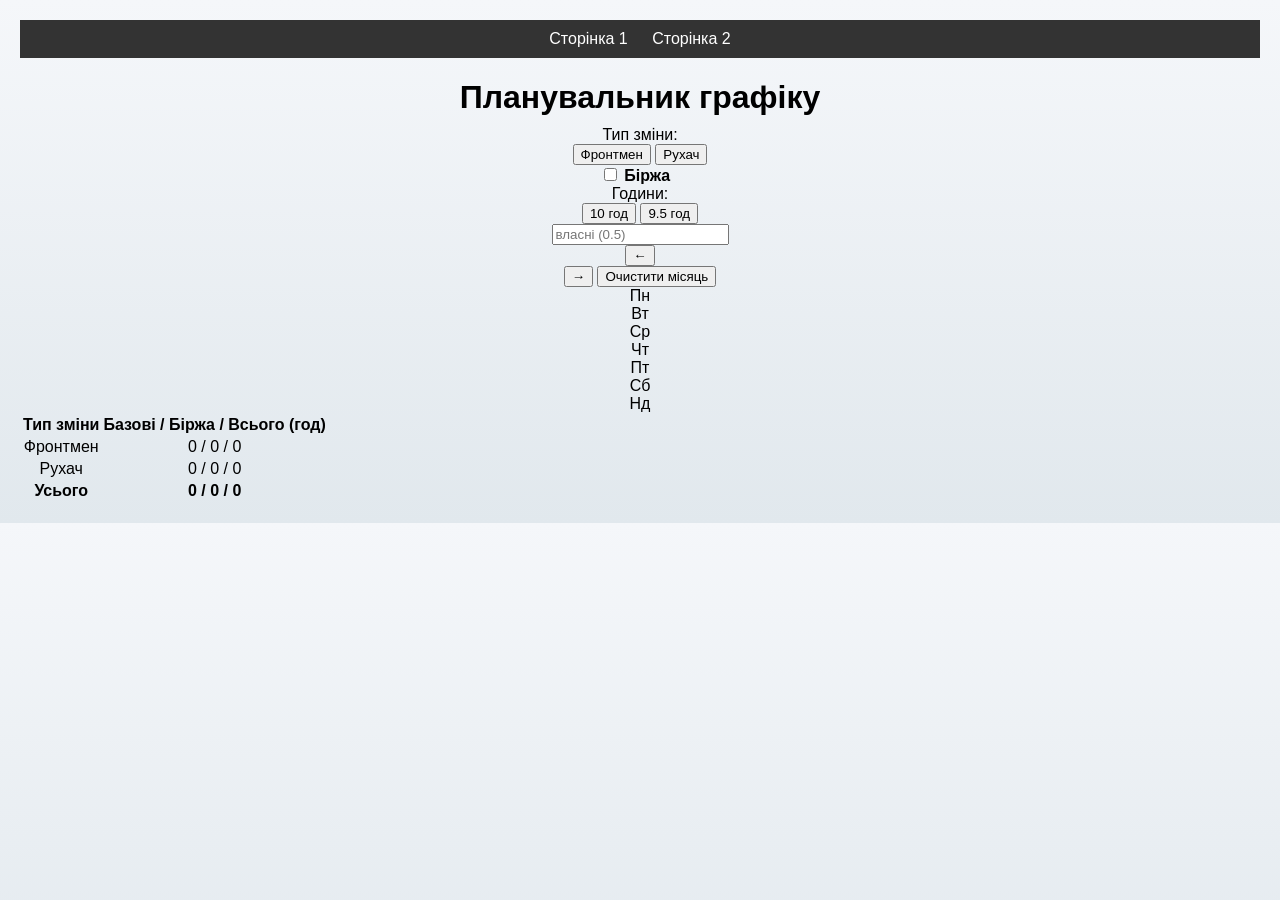
==== index1.html @ d51bac89 "Rename index.html to index1.html" ====
<!DOCTYPE html>

<nav style="background: #333; padding: 10px; text-align: center; position: sticky; top: 0; z-index: 1000;">
    <a href="index1.html" style="color: white; margin-right: 20px; text-decoration: none; font-family: sans-serif;">Сторінка 1</a>
    <a href="index2.html" style="color: white; text-decoration: none; font-family: sans-serif;">Сторінка 2</a>
</nav>

<html lang="en">

  <head>
    <meta charset="UTF-8">
    <title>Home Старий ГПТ (Save)</title>
    <link rel="stylesheet" href="./style1.css">

  </head>
    
  <body>
  <!DOCTYPE html>
<html lang="uk">
<head>
  <meta charset="utf-8" />
  <meta name="viewport" content="width=device-width,initial-scale=1" />
  <title>Планувальник графіку</title>
  <link rel="stylesheet" href="style.css">
</head>
<body>
  <h1>Планувальник графіку</h1>

  <div class="controls">
    <div class="panel role-panel">
      <span class="panel-title">Тип зміни:</span>
      <div class="role-buttons">
        <button id="btnSeller" class="role-seller">Фронтмен</button>
        <button id="btnLoader" class="role-loader">Рухач</button>
      </div>
      <label class="birzha-label">
        <input type="checkbox" id="birzhaCheckbox"> Біржа
      </label>
    </div>

    <div class="panel hours-panel">
      <span class="panel-title">Години:</span>
      <div class="hours-buttons">
        <button class="btnHour" data-hours="10">10 год</button>
        <button class="btnHour" data-hours="9.5">9.5 год</button>
      </div>
      <input id="customHours" type="number" placeholder="власні (0.5)" step="0.5" min="0" />
    </div>
  </div>

  <div class="month-nav">
    <button id="prevMonth">←</button>
    <div id="monthLabel"></div>
    <button id="nextMonth">→</button>
    <button id="clearMonth" class="danger">Очистити місяць</button>
  </div>

  <div class="calendar" id="calendar">
    <div class="day-name">Пн</div>
    <div class="day-name">Вт</div>
    <div class="day-name">Ср</div>
    <div class="day-name">Чт</div>
    <div class="day-name">Пт</div>
    <div class="day-name">Сб</div>
    <div class="day-name">Нд</div>
  </div>

  <!-- Підсумки за місяць -->
  <div class="summary-container" aria-live="polite">
    <table id="summaryTable" class="summary-table" role="table" aria-label="Підсумок годин за місяць">
      <thead>
        <tr>
          <th>Тип зміни</th>
          <th>Базові / Біржа / Всього (год)</th>
        </tr>
      </thead>
      <tbody>
        <tr>
          <td>Фронтмен</td>
          <td id="sumSeller">0 / 0 / 0</td>
        </tr>
        <tr>
          <td>Рухач</td>
          <td id="sumLoader">0 / 0 / 0</td>
        </tr>
        <tr>
          <td><strong>Усього</strong></td>
          <td id="sumTotal"><strong>0 / 0 / 0</strong></td>
        </tr>
      </tbody>
    </table>
  </div>

  <script src="script1.js"></script>
</body>
</html>
    <script  src="./script1.js"></script>

  </body>
  
</html>
---- style.css ----
body {
  font-family: 'Segoe UI', sans-serif;
  background-color: #f8f9fa;
  margin: 0;
  padding: 20px;
  text-align: center;
/*Градієнтний фон (лайтовий вертикальний)*/
 background: linear-gradient(to bottom, #f5f7fa, #e1e8ed);
  margin: 0;
  font-family: 'Segoe UI', sans-serif;
}

h1 {
  margin-bottom: 10px;
}

label {
  font-weight: bold;
  margin-right: 10px;
}

.calendar, .weekdays {
  max-width: 900px;
  margin: 0 auto;
}

.week-row {
  display: grid;
  grid-template-columns: repeat(7, 1fr) 150px;
  gap: 6px;
  margin-bottom: 6px;
  align-items: center;
}

.day {
  background: white;
  border-radius: 8px;
  padding: 12px 0;
  box-shadow: 0 1px 4px rgba(0, 0, 0, 0.08);
  cursor: pointer;
  transition: all 0.2s ease;
  font-weight: 500;
}

.day:hover {
  background-color: #e8f5e9;
}

.day.selected {
  background-color: #4caf50;
  color: white;
  font-weight: bold;
  box-shadow: 0 2px 6px rgba(0, 0, 0, 0.15);
}

.week-summary {
  font-weight: bold;
  background: #ffffff;
  width: 70px;
  padding: 12px;
  border-left: 4px solid #4caf50;
  border-radius: 6px;
  text-align: left;
  box-shadow: 0 1px 4px rgba(0, 0, 0, 0.08);
}

.empty {
  background: transparent;
  pointer-events: none;
}

.weekdays {
  display: grid;
  grid-template-columns: repeat(7, 1fr) 150px;
  gap: 6px;
  font-weight: bold;
  margin-bottom: 10px;
  text-align: center;
  color: #555;
}

.summary {
  font-size: 1.2em;
  margin: 20px 0;
}

/* підсумки червоними, якщо за тиждень вийшло більше 40 годин */
.week-summary.overload {
  color: red;
  font-weight: bold;
}
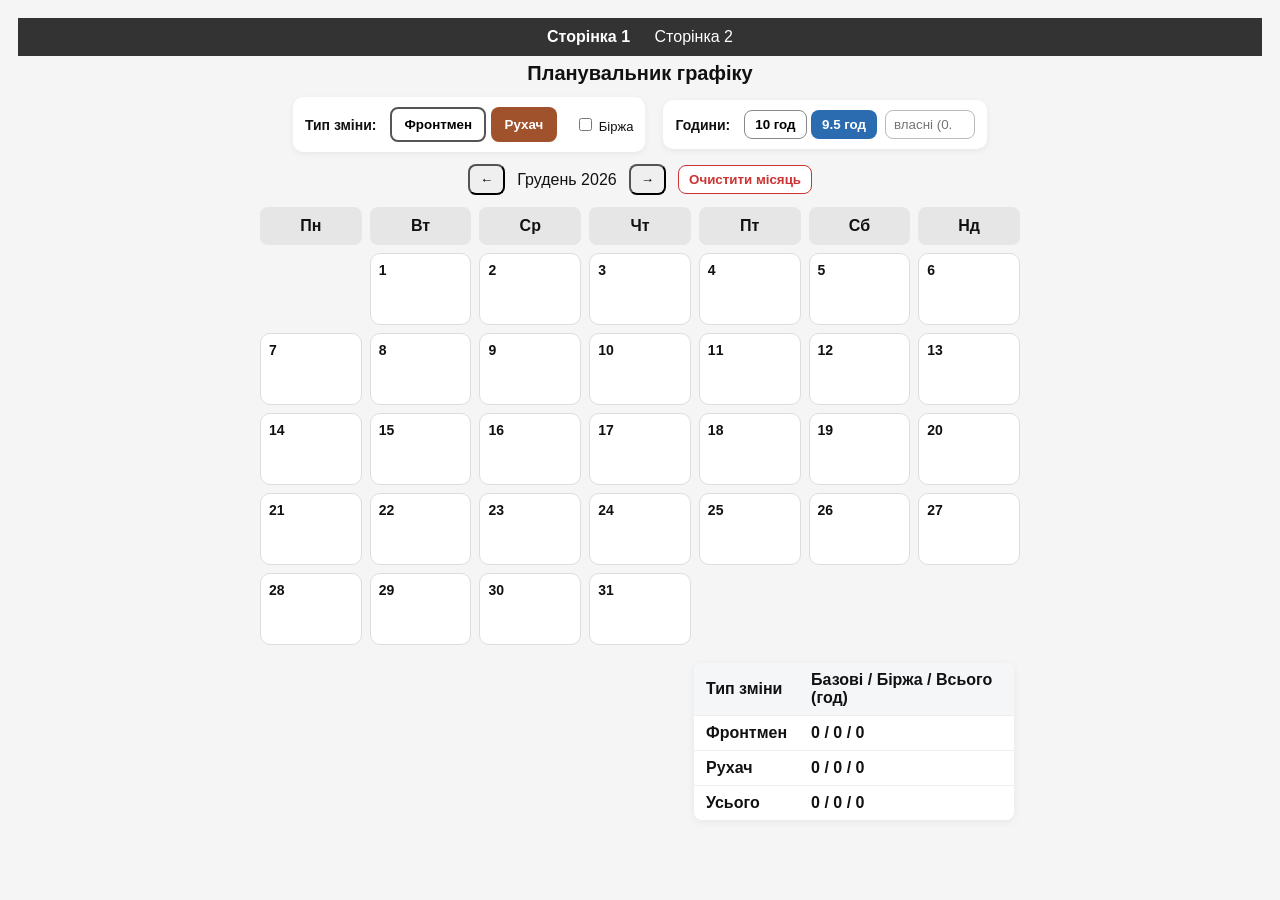
==== commit 46e5cedd: "Update index1.html" ====
--- a/index1.html
+++ b/index1.html
@@ -1,101 +1,84 @@
 <!DOCTYPE html>
-
-<nav style="background: #333; padding: 10px; text-align: center; position: sticky; top: 0; z-index: 1000;">
-    <a href="index1.html" style="color: white; margin-right: 20px; text-decoration: none; font-family: sans-serif;">Сторінка 1</a>
-    <a href="index2.html" style="color: white; text-decoration: none; font-family: sans-serif;">Сторінка 2</a>
-</nav>
-
-<html lang="en">
-
-  <head>
-    <meta charset="UTF-8">
-    <title>Home Старий ГПТ (Save)</title>
-    <link rel="stylesheet" href="./style1.css">
-
-  </head>
-    
-  <body>
-  <!DOCTYPE html>
 <html lang="uk">
 <head>
-  <meta charset="utf-8" />
-  <meta name="viewport" content="width=device-width,initial-scale=1" />
-  <title>Планувальник графіку</title>
-  <link rel="stylesheet" href="style.css">
+    <meta charset="UTF-8">
+    <meta name="viewport" content="width=device-width, initial-scale=1.0">
+    <title>Планувальник графіку</title>
+    <link rel="stylesheet" href="style1.css">
 </head>
 <body>
-  <h1>Планувальник графіку</h1>
 
-  <div class="controls">
-    <div class="panel role-panel">
-      <span class="panel-title">Тип зміни:</span>
-      <div class="role-buttons">
-        <button id="btnSeller" class="role-seller">Фронтмен</button>
-        <button id="btnLoader" class="role-loader">Рухач</button>
-      </div>
-      <label class="birzha-label">
-        <input type="checkbox" id="birzhaCheckbox"> Біржа
-      </label>
+    <nav style="background: #333; padding: 10px; text-align: center; position: sticky; top: 0; z-index: 1000;">
+        <a href="index1.html" style="color: white; margin-right: 20px; text-decoration: none; font-family: sans-serif; font-weight: bold;">Сторінка 1</a>
+        <a href="index2.html" style="color: white; text-decoration: none; font-family: sans-serif;">Сторінка 2</a>
+    </nav>
+
+    <h1>Планувальник графіку</h1>
+
+    <div class="controls">
+        <div class="panel role-panel">
+            <span class="panel-title">Тип зміни:</span>
+            <div class="role-buttons">
+                <button id="btnSeller" class="role-seller">Фронтмен</button>
+                <button id="btnLoader" class="role-loader">Рухач</button>
+            </div>
+            <label class="birzha-label">
+                <input type="checkbox" id="birzhaCheckbox"> Біржа
+            </label>
+        </div>
+
+        <div class="panel hours-panel">
+            <span class="panel-title">Години:</span>
+            <div class="hours-buttons">
+                <button class="btnHour" data-hours="10">10 год</button>
+                <button class="btnHour" data-hours="9.5">9.5 год</button>
+            </div>
+            <input id="customHours" type="number" placeholder="власні (0.5)" step="0.5" min="0" />
+        </div>
     </div>
 
-    <div class="panel hours-panel">
-      <span class="panel-title">Години:</span>
-      <div class="hours-buttons">
-        <button class="btnHour" data-hours="10">10 год</button>
-        <button class="btnHour" data-hours="9.5">9.5 год</button>
-      </div>
-      <input id="customHours" type="number" placeholder="власні (0.5)" step="0.5" min="0" />
+    <div class="month-nav">
+        <button id="prevMonth">←</button>
+        <div id="monthLabel"></div>
+        <button id="nextMonth">→</button>
+        <button id="clearMonth" class="danger">Очистити місяць</button>
     </div>
-  </div>
 
-  <div class="month-nav">
-    <button id="prevMonth">←</button>
-    <div id="monthLabel"></div>
-    <button id="nextMonth">→</button>
-    <button id="clearMonth" class="danger">Очистити місяць</button>
-  </div>
+    <div class="calendar" id="calendar">
+        <div class="day-name">Пн</div>
+        <div class="day-name">Вт</div>
+        <div class="day-name">Ср</div>
+        <div class="day-name">Чт</div>
+        <div class="day-name">Пт</div>
+        <div class="day-name">Сб</div>
+        <div class="day-name">Нд</div>
+    </div>
 
-  <div class="calendar" id="calendar">
-    <div class="day-name">Пн</div>
-    <div class="day-name">Вт</div>
-    <div class="day-name">Ср</div>
-    <div class="day-name">Чт</div>
-    <div class="day-name">Пт</div>
-    <div class="day-name">Сб</div>
-    <div class="day-name">Нд</div>
-  </div>
+    <div class="summary-container" aria-live="polite">
+        <table id="summaryTable" class="summary-table">
+            <thead>
+                <tr>
+                    <th>Тип зміни</th>
+                    <th>Базові / Біржа / Всього (год)</th>
+                </tr>
+            </thead>
+            <tbody>
+                <tr>
+                    <td>Фронтмен</td>
+                    <td id="sumSeller">0 / 0 / 0</td>
+                </tr>
+                <tr>
+                    <td>Рухач</td>
+                    <td id="sumLoader">0 / 0 / 0</td>
+                </tr>
+                <tr>
+                    <td><strong>Усього</strong></td>
+                    <td id="sumTotal"><strong>0 / 0 / 0</strong></td>
+                </tr>
+            </tbody>
+        </table>
+    </div>
 
-  <!-- Підсумки за місяць -->
-  <div class="summary-container" aria-live="polite">
-    <table id="summaryTable" class="summary-table" role="table" aria-label="Підсумок годин за місяць">
-      <thead>
-        <tr>
-          <th>Тип зміни</th>
-          <th>Базові / Біржа / Всього (год)</th>
-        </tr>
-      </thead>
-      <tbody>
-        <tr>
-          <td>Фронтмен</td>
-          <td id="sumSeller">0 / 0 / 0</td>
-        </tr>
-        <tr>
-          <td>Рухач</td>
-          <td id="sumLoader">0 / 0 / 0</td>
-        </tr>
-        <tr>
-          <td><strong>Усього</strong></td>
-          <td id="sumTotal"><strong>0 / 0 / 0</strong></td>
-        </tr>
-      </tbody>
-    </table>
-  </div>
-
-  <script src="script1.js"></script>
+    <script src="script1.js"></script>
 </body>
 </html>
-    <script  src="./script1.js"></script>
-
-  </body>
-  
-</html>
--- a/style1.css
+++ b/style1.css
@@ -0,0 +1,225 @@
+/* ==================== КОЛЬОРИ ТА ЗАГАЛЬНІ ЗМІННІ ==================== */
+:root {
+  --seller: #4CAF50;   /* Фронтмен */
+  --loader: #A0522D;   /* Рухач */
+  --muted: #f5f5f5;    /* Фоновий колір сторінки */
+  --card: #ffffff;      /* Колір картки / клітинки календаря */
+  --accent: #2b6cb0;   /* Акцент для годин */
+  --danger: #c33;       /* Червоний для кнопок видалення */
+}
+
+* { box-sizing: border-box; }
+
+/* ==================== ТІЛО СТОРІНКИ ==================== */
+body {
+  font-family: Arial, sans-serif;
+  margin: 0;
+  padding: 18px;
+  background: var(--muted);
+  color: #111;
+  text-align: center;
+}
+
+h1 { margin: 6px 0 12px; font-size: 20px; }
+
+/* ==================== ПАНЕЛІ КОНТРОЛЮ ==================== */
+.controls {
+  display:flex;
+  gap:18px;
+  justify-content:center;
+  align-items:center;
+  flex-wrap:wrap;
+  margin-bottom: 12px;
+}
+
+.panel {
+  background: var(--card);
+  padding: 10px 12px;
+  border-radius: 10px;
+  box-shadow: 0 2px 6px rgba(0,0,0,0.06);
+  display:flex;
+  gap:8px;
+  align-items:center;
+}
+
+.panel .panel-title { font-weight:700; margin-right:6px; font-size:14px; }
+
+/* Чекбокс Біржа */
+.birzha-label { font-size:13px; margin-left:10px; cursor:pointer; }
+
+/* ==================== КНОПКИ ТИПУ ЗМІНИ ==================== */
+.role-buttons button {
+  padding: 8px 12px;
+  border-radius: 8px;
+  border: 2px solid #555;
+  background: none;
+  cursor: pointer;
+  font-weight:600;
+}
+
+.role-buttons button.active { color:#fff; border-color:transparent; }
+.role-seller.active { background: var(--seller); }
+.role-loader.active { background: var(--loader); color:#fff; }
+
+/* ==================== КНОПКИ ГОДИН ==================== */
+.hours-buttons button {
+  padding: 6px 10px;
+  border-radius: 8px;
+  border: 1px solid #888;
+  background: none;
+  cursor: pointer;
+  font-weight:600;
+}
+
+.hours-buttons button.active { 
+  background: var(--accent); 
+  color:#fff; 
+  border-color:transparent; 
+}
+
+/* Поле введення власних годин */
+#customHours {
+  width: 90px;
+  padding:6px 8px;
+  border-radius:8px;
+  border:1px solid #bbb;
+  text-align:center;
+}
+
+/* ==================== НАВІГАЦІЯ МІСЯЦІВ ==================== */
+.month-nav {
+  display:flex;
+  gap:12px;
+  justify-content:center;
+  align-items:center;
+  margin: 12px 0;
+}
+
+.month-nav button { 
+  padding:6px 10px; 
+  border-radius:8px; 
+  cursor:pointer; 
+}
+
+/* Кнопка видалення місяця */
+.month-nav .danger { 
+  border: 1px solid var(--danger); 
+  color: var(--danger); 
+  background: #fff; 
+  font-weight:700; 
+}
+
+/* ==================== КАЛЕНДАР ==================== */
+.calendar {
+  display:grid;
+  grid-template-columns: repeat(7, 1fr);
+  gap:8px;
+  max-width:760px;
+  margin: 0 auto 12px;
+}
+
+/* Підписи днів тижня */
+.day-name {
+  font-weight:700;
+  padding:10px 6px;
+  border-radius:8px;
+  background:#e6e6e6;
+}
+
+/* Клітинки днів */
+.day {
+  min-height:72px;
+  background: var(--card);
+  border:1px solid #ddd;
+  border-radius:10px;
+  padding:8px;
+  text-align:left;
+  position:relative;
+  cursor:pointer;
+  display:flex;
+  flex-direction:column;
+  justify-content:flex-start;
+  gap:4px;
+}
+
+/* Порожні клітинки перед першим числом */
+.day.empty { background:transparent; border:none; cursor:default; }
+
+/* Ефект при наведенні */
+.day:hover { box-shadow:0 4px 10px rgba(0,0,0,0.06); }
+
+/* ==================== НОМЕР ДНЯ ==================== */
+.date-num { font-weight:700; font-size:14px; }
+
+/* ==================== БЕЙДЖІ ГОДИН І БІРЖІ ==================== */
+.hours-badge {
+  margin-top:auto;
+  align-self:flex-start;
+  padding:4px 6px;
+  border-radius:7px;
+  font-size:13px;
+  font-weight:700;
+  color:#fff;
+  background: linear-gradient(135deg, #2196F3, #21CBF3);
+}
+
+.birzha-badge {
+  font-size:11px;
+  padding:2px 4px;
+  border-radius:4px;
+  font-weight:700;
+  align-self:flex-start;
+  color:#000;
+  background: linear-gradient(135deg, #FFB74D, #FF9800);
+}
+
+/* ==================== КОЛЬОРИ ДЛЯ ТИПУ ЗМІНИ ==================== */
+.seller { background-color: var(--seller) !important; color:#fff; }
+.loader { background-color: var(--loader) !important; color:#fff; }
+
+/* Години всередині клітинки */
+.day.seller .hours-badge,
+.day.loader .hours-badge { 
+  background: rgba(255,255,255,0.18); 
+  color:#fff; 
+}
+
+/* ==================== ПІДСУМКИ МІСЯЦЯ ==================== */
+.summary-container {
+  max-width: 760px;
+  margin: 0 auto 36px;
+  display:flex;
+  justify-content:flex-end;
+  padding: 6px;
+}
+
+.summary-table {
+  border-collapse: collapse;
+  width: 320px;
+  background: var(--card);
+  border-radius: 8px;
+  overflow: hidden;
+  box-shadow: 0 2px 8px rgba(0,0,0,0.06);
+}
+
+.summary-table th,
+.summary-table td {
+  padding: 8px 12px;
+  text-align: left;
+  border-bottom: 1px solid #eee;
+  font-weight:600;
+}
+
+.summary-table thead th {
+  background: #f4f6f8;
+  font-weight:700;
+}
+
+/* Приховує нижню межу останнього рядка */
+.summary-table tbody tr:last-child td { border-bottom: none; }
+
+/* ==================== АДАПТИВ ==================== */
+@media (max-width:720px) {
+  .summary-container { justify-content:center; }
+  .summary-table { width: 100%; }
+}
